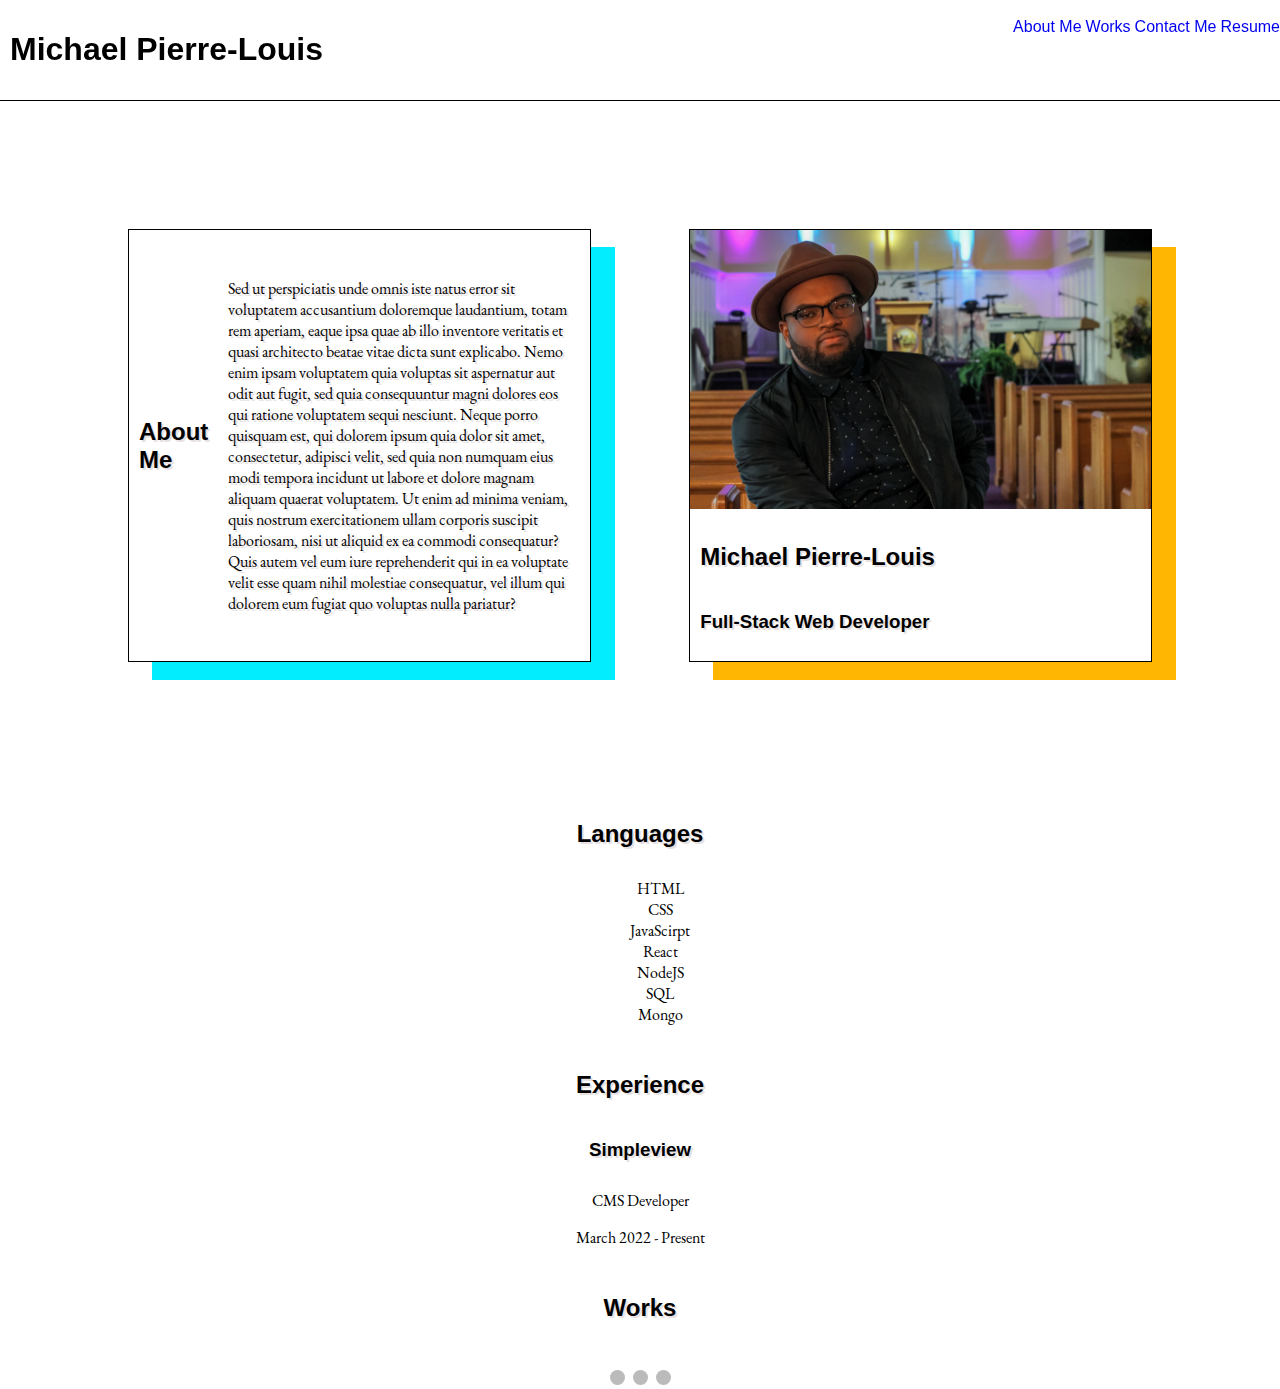
==== index.html @ 42c28024 "updated structure of site" ====
<!DOCTYPE html>
<html lang="en">
<head>
    <meta charset="UTF-8">
    <meta http-equiv="X-UA-Compatible" content="IE=edge">
    <meta name="viewport" content="width=device-width, initial-scale=1.0">
    <link rel="stylesheet" href=css/style.css />
    <script src="js/index.js"></script>
    <title>Michael Pierre-Louis</title>
</head>
<body>
    <header>
        <h1>Michael Pierre-Louis</h1>
        <nav>
            <ul>
                <li>
                    <a href="#about-me">About Me</a>
                </li>
                <li>
                    <a href="#works">Works</a>
                </li>
                <li>
                    <a href="#contact">Contact Me</a>
                </li>
                <li>
                    <a href="https://github.com/mgpierrelouis/resume/raw/main/Resume.pdf">Resume</a>
                </li>
            </ul>
        </nav>
    </header>
    <main>
        <div class="upper-content">
            <div class="about-container" id="about">
                <h2>About Me</h2>
                <p>
                    Sed ut perspiciatis unde omnis iste natus error sit voluptatem accusantium doloremque laudantium, totam rem aperiam, eaque ipsa quae ab illo inventore veritatis et quasi architecto beatae vitae dicta sunt explicabo. Nemo enim ipsam voluptatem quia voluptas sit aspernatur aut odit aut fugit, sed quia consequuntur magni dolores eos qui ratione voluptatem sequi nesciunt. Neque porro quisquam est, qui dolorem ipsum quia dolor sit amet, consectetur, adipisci velit, sed quia non numquam eius modi tempora incidunt ut labore et dolore magnam aliquam quaerat voluptatem. Ut enim ad minima veniam, quis nostrum exercitationem ullam corporis suscipit laboriosam, nisi ut aliquid ex ea commodi consequatur? Quis autem vel eum iure reprehenderit qui in ea voluptate velit esse quam nihil molestiae consequatur, vel illum qui dolorem eum fugiat quo voluptas nulla pariatur?
                </p>
            </div>
            <div class="picture-container">
                <img src="assets/headshot.jpeg" alt="headshot photo of Michael Pierre-Louis">
                <div class="info">
                    <h2>Michael Pierre-Louis</h2>
                    <h3>Full-Stack Web Developer</h3>
                </div>
            </div>
        </div>
        <div class="lower-content">
            <div class="skills">
                <h2>Languages</h2>
                <ul>
                    <li>HTML</li>
                    <li>CSS</li>
                    <li>JavaScirpt</li>
                    <li>React</li>
                    <li>NodeJS</li>
                    <li>SQL</li>
                    <li>Mongo</li>
                </ul>
            </div>
            <div class="experience-container">
                <h2>
                    Experience
                </h2>
                <div class="experience-item">
                    <h3>Simpleview</h3>
                    <p class="title">CMS Developer</p> 
                    <p class="dates"> March 2022 - Present</p>
                </div>
            </div>
            <div class="works-container" id="works">
                <h2>Works</h2>
                <!-- Slideshow container -->
                <div class="slideshow-container">

                    <!-- Full-width images with number and caption text -->
                    <div class="mySlides fade">
                    <div class="numbertext">1 / 3</div>
                    <img src="assets/vegasonhub.png" style="width:100%">
                    <div class="text">Caption Text</div>
                    </div>
                
                    <div class="mySlides fade">
                    <div class="numbertext">2 / 3</div>
                    <img src="assets/sharespacescreen.png" style="width:100%">
                    <div class="text">Caption Two</div>
                    </div>
                
                    <div class="mySlides fade">
                    <div class="numbertext">3 / 3</div>
                    <img src="assets/headshot.jpeg" style="width:100%">
                    <div class="text">Caption Three</div>
                    </div>
                
                    <!-- Next and previous buttons -->
                    <a class="prev" onclick="plusSlides(-1)">&#10094;</a>
                    <a class="next" onclick="plusSlides(1)">&#10095;</a>
                </div>
                <br>
                
                <!-- The dots/circles -->
                <div style="text-align:center">
                    <span class="dot" onclick="currentSlide(1)"></span>
                    <span class="dot" onclick="currentSlide(2)"></span>
                    <span class="dot" onclick="currentSlide(3)"></span>
                </div>
            </div>
        </div>
    </main>
    <footer>

    </footer>
</body>
</html>
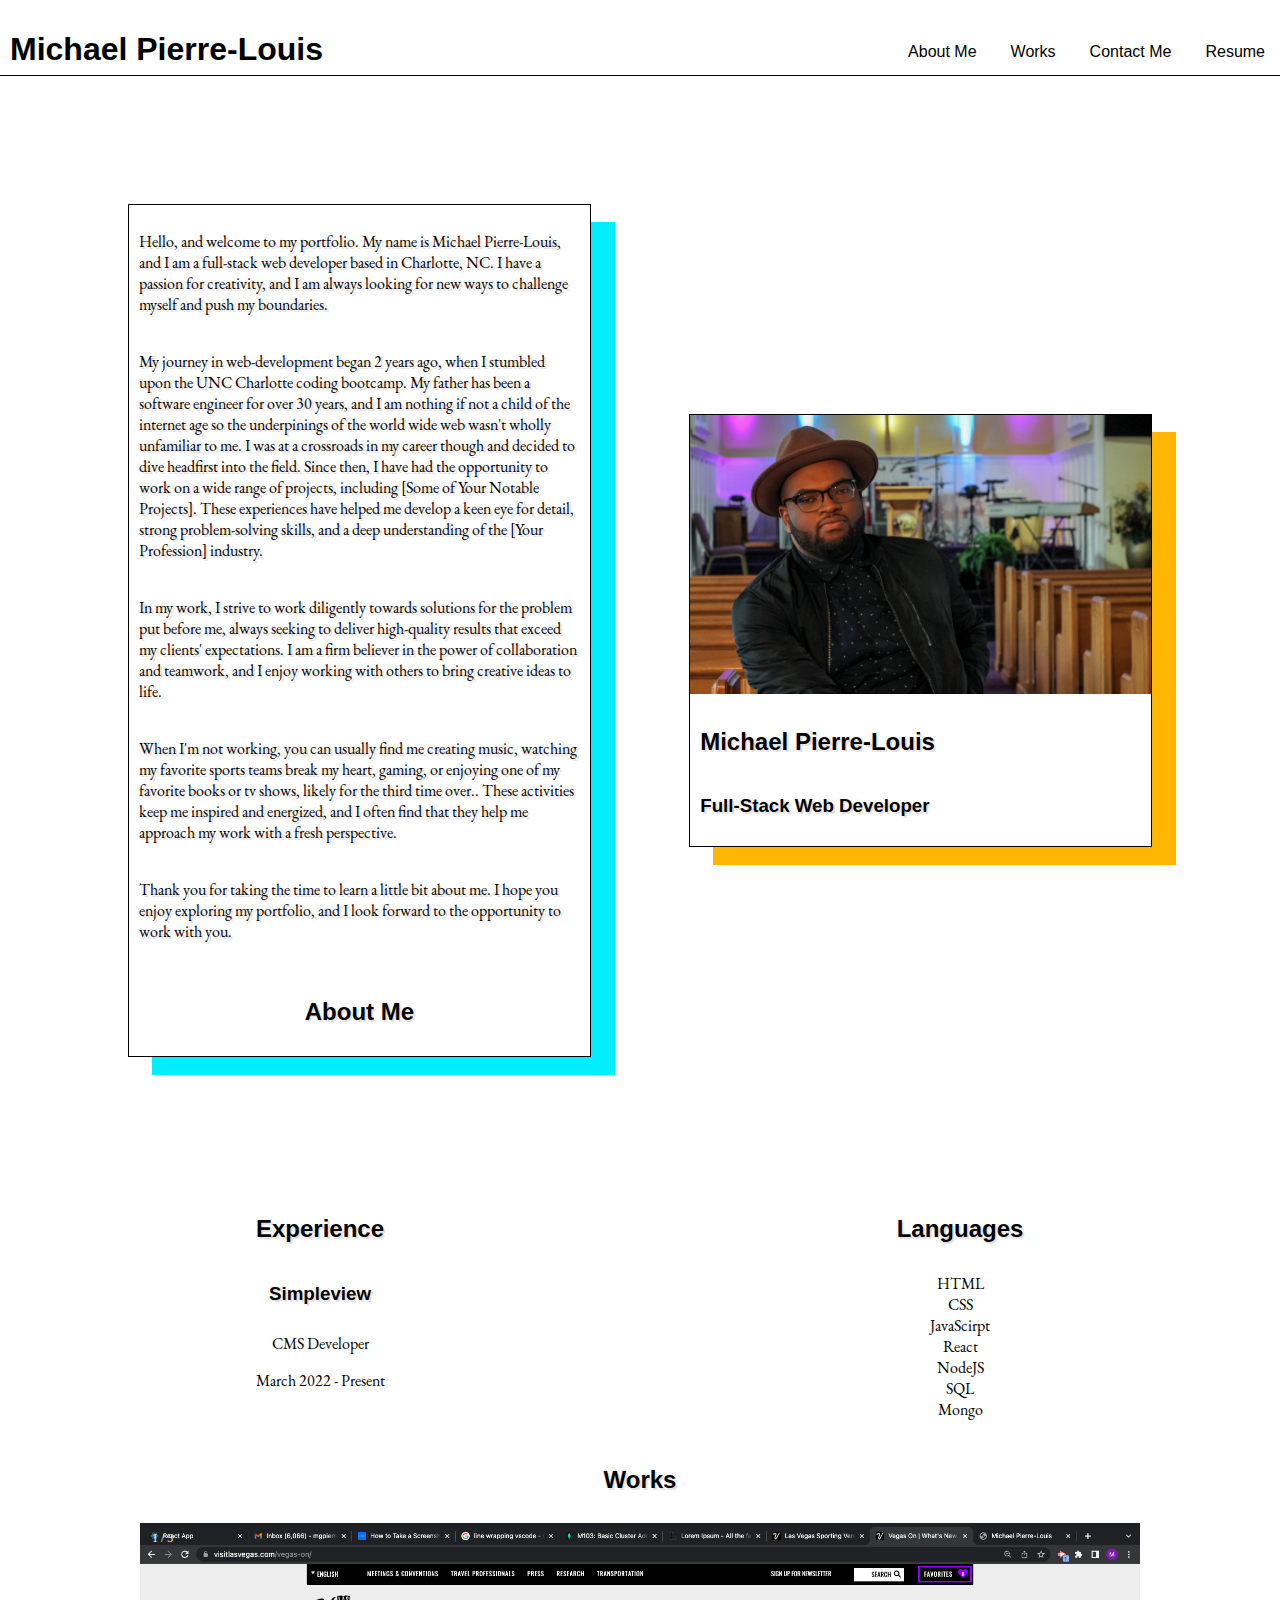
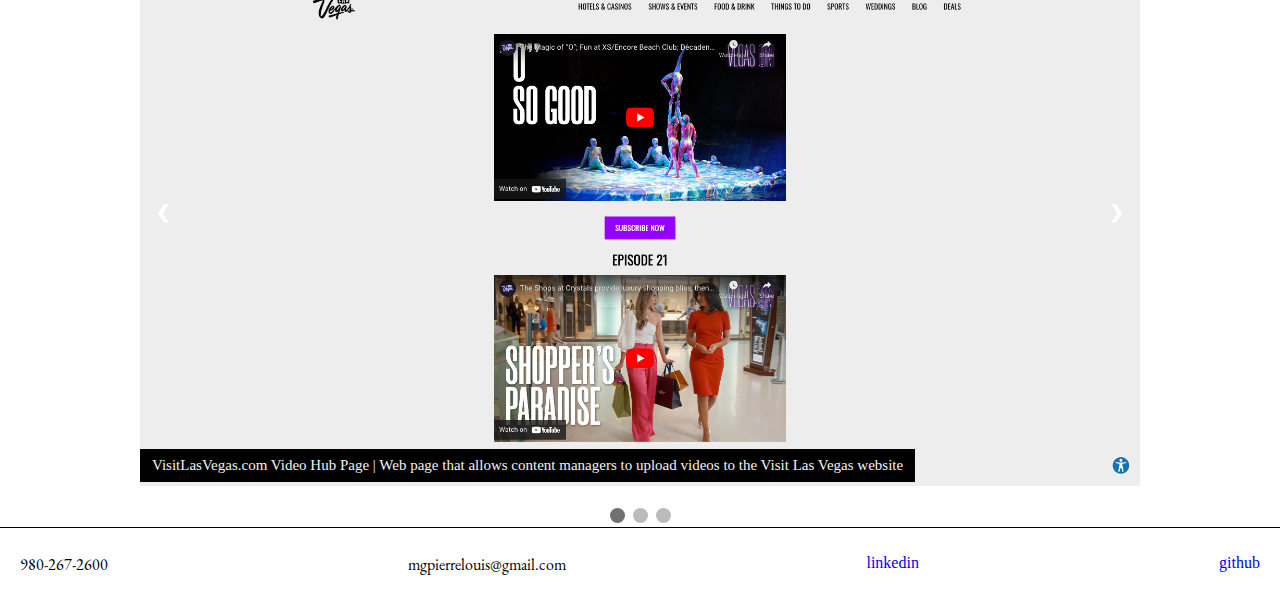
==== commit f92015d4: "updated structure of site, added slide to show works, added media queries for vieing on different vi" ====
--- a/index.html
+++ b/index.html
@@ -5,7 +5,6 @@
     <meta http-equiv="X-UA-Compatible" content="IE=edge">
     <meta name="viewport" content="width=device-width, initial-scale=1.0">
     <link rel="stylesheet" href=css/style.css />
-    <script src="js/index.js"></script>
     <title>Michael Pierre-Louis</title>
 </head>
 <body>
@@ -30,11 +29,15 @@
     </header>
     <main>
         <div class="upper-content">
-            <div class="about-container" id="about">
+            <div class="about-container" id="about-me">
                 <h2>About Me</h2>
-                <p>
-                    Sed ut perspiciatis unde omnis iste natus error sit voluptatem accusantium doloremque laudantium, totam rem aperiam, eaque ipsa quae ab illo inventore veritatis et quasi architecto beatae vitae dicta sunt explicabo. Nemo enim ipsam voluptatem quia voluptas sit aspernatur aut odit aut fugit, sed quia consequuntur magni dolores eos qui ratione voluptatem sequi nesciunt. Neque porro quisquam est, qui dolorem ipsum quia dolor sit amet, consectetur, adipisci velit, sed quia non numquam eius modi tempora incidunt ut labore et dolore magnam aliquam quaerat voluptatem. Ut enim ad minima veniam, quis nostrum exercitationem ullam corporis suscipit laboriosam, nisi ut aliquid ex ea commodi consequatur? Quis autem vel eum iure reprehenderit qui in ea voluptate velit esse quam nihil molestiae consequatur, vel illum qui dolorem eum fugiat quo voluptas nulla pariatur?
-                </p>
+                    <div class="about-paragraphs">
+                        <p>Hello, and welcome to my portfolio. My name is Michael Pierre-Louis, and I am a full-stack web developer based in Charlotte, NC. I have a passion for creativity, and I am always looking for new ways to challenge myself and push my boundaries.</p>
+                        <p>My journey in web-development began 2 years ago, when I stumbled upon the UNC Charlotte coding bootcamp. My father has been a software engineer for over 30 years, and I am nothing if not a child of the internet age so the underpinings of the world wide web wasn't wholly unfamiliar to me. I was at a crossroads in my career though and decided to dive headfirst into the field. Since then, I have had the opportunity to work on a wide range of projects, including [Some of Your Notable Projects]. These experiences have helped me develop a keen eye for detail, strong problem-solving skills, and a deep understanding of the [Your Profession] industry.</p>
+                        <p>In my work, I strive to work diligently towards solutions for the problem put before me, always seeking to deliver high-quality results that exceed my clients' expectations. I am a firm believer in the power of collaboration and teamwork, and I enjoy working with others to bring creative ideas to life.</p>
+                        <p>When I'm not working, you can usually find me creating music, watching my favorite sports teams break my heart, gaming, or enjoying one of my favorite books or tv shows, likely for the third time over.. These activities keep me inspired and energized, and I often find that they help me approach my work with a fresh perspective.</p>
+                        <p>Thank you for taking the time to learn a little bit about me. I hope you enjoy exploring my portfolio, and I look forward to the opportunity to work with you.</p>
+                    </div>
             </div>
             <div class="picture-container">
                 <img src="assets/headshot.jpeg" alt="headshot photo of Michael Pierre-Louis">
@@ -67,47 +70,50 @@
                     <p class="dates"> March 2022 - Present</p>
                 </div>
             </div>
-            <div class="works-container" id="works">
-                <h2>Works</h2>
-                <!-- Slideshow container -->
-                <div class="slideshow-container">
+        </div>
+        <div class="works-container" id="works">
+            <h2>Works</h2>
+            <!-- Slideshow container -->
+            <div class="slideshow-container">
 
-                    <!-- Full-width images with number and caption text -->
-                    <div class="mySlides fade">
-                    <div class="numbertext">1 / 3</div>
-                    <img src="assets/vegasonhub.png" style="width:100%">
-                    <div class="text">Caption Text</div>
-                    </div>
-                
-                    <div class="mySlides fade">
-                    <div class="numbertext">2 / 3</div>
-                    <img src="assets/sharespacescreen.png" style="width:100%">
-                    <div class="text">Caption Two</div>
-                    </div>
-                
-                    <div class="mySlides fade">
-                    <div class="numbertext">3 / 3</div>
-                    <img src="assets/headshot.jpeg" style="width:100%">
-                    <div class="text">Caption Three</div>
-                    </div>
-                
-                    <!-- Next and previous buttons -->
-                    <a class="prev" onclick="plusSlides(-1)">&#10094;</a>
-                    <a class="next" onclick="plusSlides(1)">&#10095;</a>
+                <!-- Full-width images with number and caption text -->
+                <div class="mySlides fade">
+                <div class="numbertext">1 / 3</div>
+                <img src="assets/vegasonhub.png" style="width:100%">
+                <div class="text">VisitLasVegas.com Video Hub Page | Web page that allows content managers to upload videos to the Visit Las Vegas website</div>
                 </div>
-                <br>
-                
-                <!-- The dots/circles -->
-                <div style="text-align:center">
-                    <span class="dot" onclick="currentSlide(1)"></span>
-                    <span class="dot" onclick="currentSlide(2)"></span>
-                    <span class="dot" onclick="currentSlide(3)"></span>
+            
+                <div class="mySlides fade">
+                <div class="numbertext">2 / 3</div>
+                <img src="assets/sharespacescreen.png" style="width:100%">
+                <div class="text">Sh@respace | Messageboard style website that allows users to upload multimedia content</div>
                 </div>
+            
+            
+                <!-- Next and previous buttons -->
+                <a class="prev" onclick="plusSlides(-1)">&#10094;</a>
+                <a class="next" onclick="plusSlides(1)">&#10095;</a>
+            </div>
+            <br>
+            
+            <!-- The dots/circles -->
+            <div style="text-align:center">
+                <span class="dot" onclick="currentSlide(1)"></span>
+                <span class="dot" onclick="currentSlide(2)"></span>
+                <span class="dot" onclick="currentSlide(3)"></span>
             </div>
         </div>
     </main>
-    <footer>
-
+    <footer id="contact">
+        <p>
+           980-267-2600 
+        </p>
+        <p>
+            mgpierrelouis@gmail.com
+        </p>
+        <a class="contact-link" href="https://www.linkedin.com/in/michael-pierre-louis-7163b2bb/">linkedin</a>
+        <a class="contact-link" href="https://github.com/mgpierrelouis">github</a>
     </footer>
+    <script src="js/index.js"></script>
 </body>
 </html>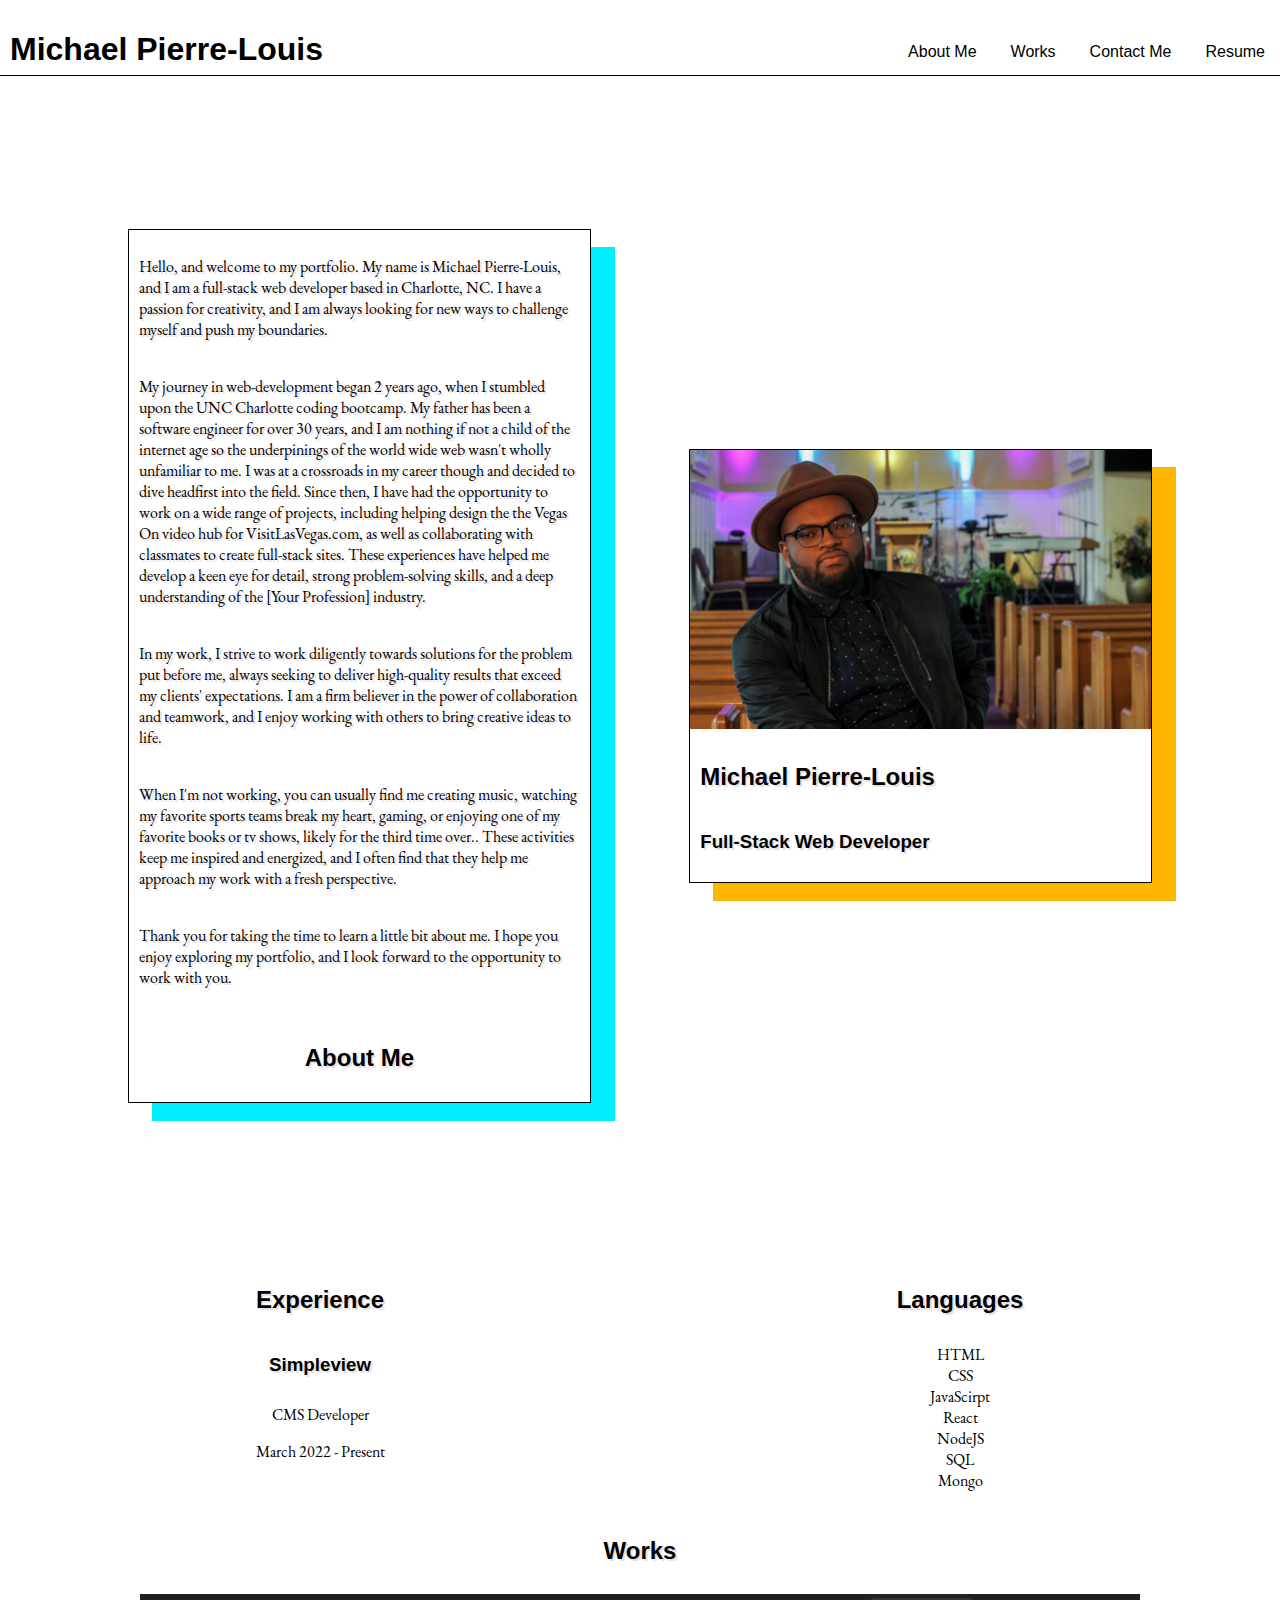
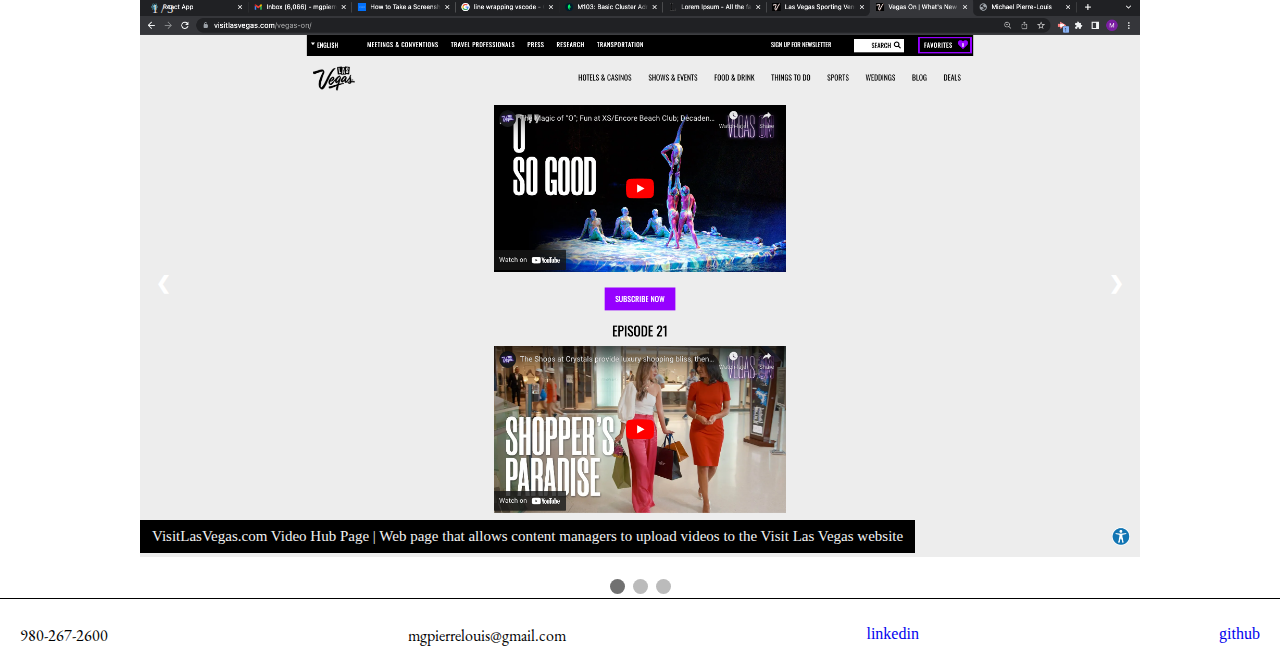
==== commit d00f486c: "updated padding for panels on mobile view, updated about me section" ====
--- a/index.html
+++ b/index.html
@@ -33,7 +33,7 @@
                 <h2>About Me</h2>
                     <div class="about-paragraphs">
                         <p>Hello, and welcome to my portfolio. My name is Michael Pierre-Louis, and I am a full-stack web developer based in Charlotte, NC. I have a passion for creativity, and I am always looking for new ways to challenge myself and push my boundaries.</p>
-                        <p>My journey in web-development began 2 years ago, when I stumbled upon the UNC Charlotte coding bootcamp. My father has been a software engineer for over 30 years, and I am nothing if not a child of the internet age so the underpinings of the world wide web wasn't wholly unfamiliar to me. I was at a crossroads in my career though and decided to dive headfirst into the field. Since then, I have had the opportunity to work on a wide range of projects, including [Some of Your Notable Projects]. These experiences have helped me develop a keen eye for detail, strong problem-solving skills, and a deep understanding of the [Your Profession] industry.</p>
+                        <p>My journey in web-development began 2 years ago, when I stumbled upon the UNC Charlotte coding bootcamp. My father has been a software engineer for over 30 years, and I am nothing if not a child of the internet age so the underpinings of the world wide web wasn't wholly unfamiliar to me. I was at a crossroads in my career though and decided to dive headfirst into the field. Since then, I have had the opportunity to work on a wide range of projects, including helping design the the Vegas On video hub for VisitLasVegas.com, as well as collaborating with classmates to create full-stack sites. These experiences have helped me develop a keen eye for detail, strong problem-solving skills, and a deep understanding of the [Your Profession] industry.</p>
                         <p>In my work, I strive to work diligently towards solutions for the problem put before me, always seeking to deliver high-quality results that exceed my clients' expectations. I am a firm believer in the power of collaboration and teamwork, and I enjoy working with others to bring creative ideas to life.</p>
                         <p>When I'm not working, you can usually find me creating music, watching my favorite sports teams break my heart, gaming, or enjoying one of my favorite books or tv shows, likely for the third time over.. These activities keep me inspired and energized, and I often find that they help me approach my work with a fresh perspective.</p>
                         <p>Thank you for taking the time to learn a little bit about me. I hope you enjoy exploring my portfolio, and I look forward to the opportunity to work with you.</p>
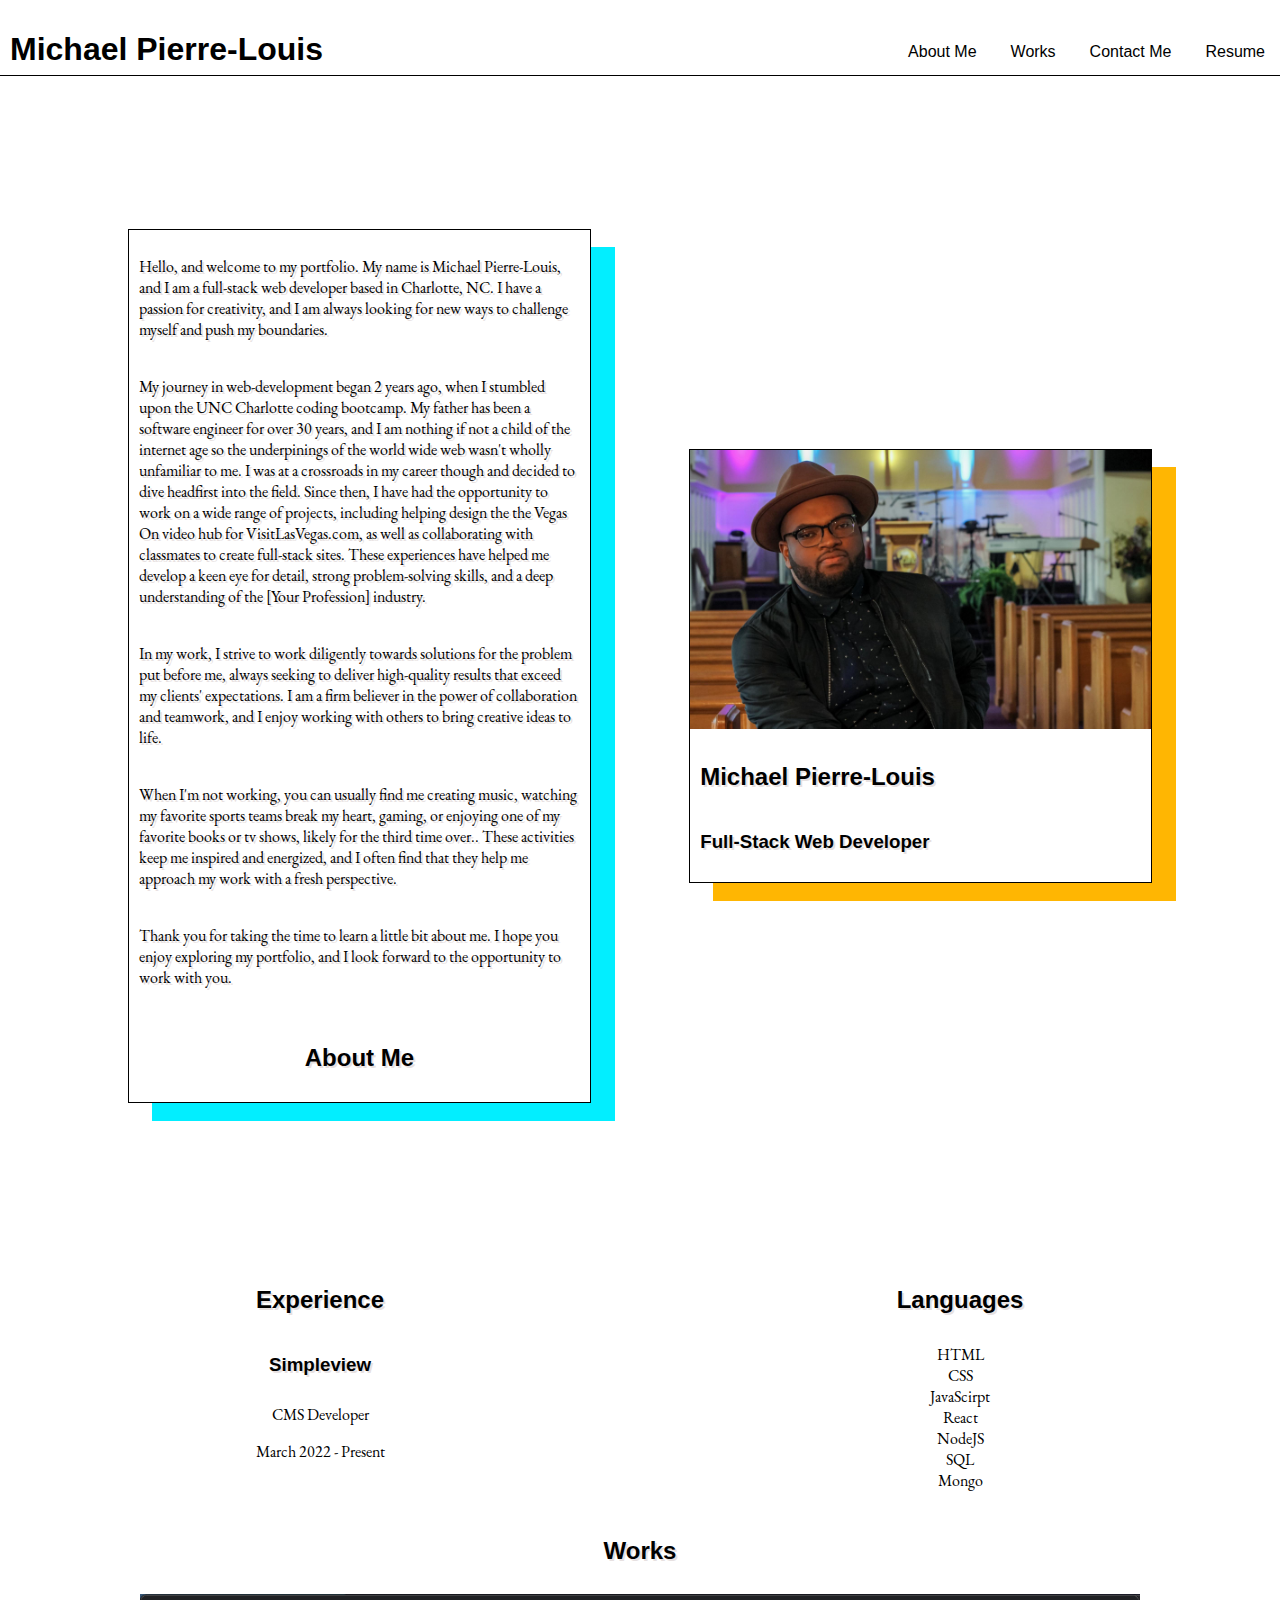
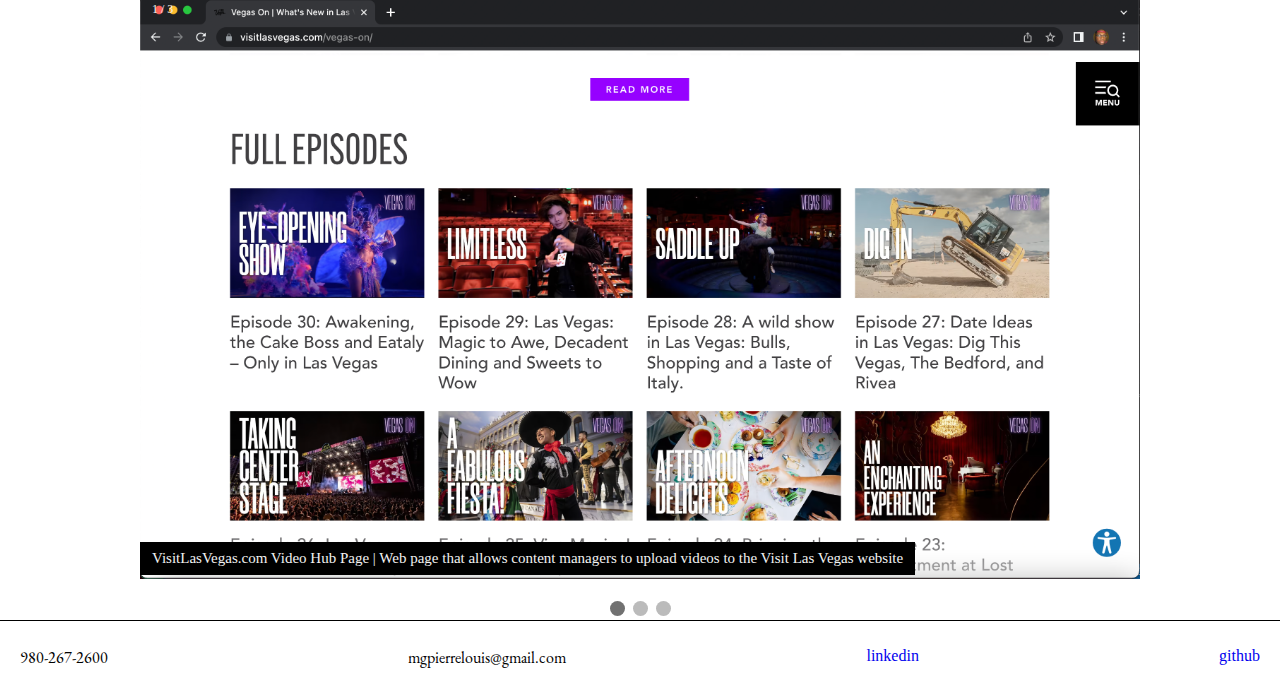
==== commit 0ba30000: "updated a elements to open new tab when clicked" ====
--- a/index.html
+++ b/index.html
@@ -73,16 +73,15 @@
         </div>
         <div class="works-container" id="works">
             <h2>Works</h2>
-            <!-- Slideshow container -->
             <div class="slideshow-container">
 
-                <!-- Full-width images with number and caption text -->
-                <div class="mySlides fade">
-                <div class="numbertext">1 / 3</div>
-                <img src="assets/vegasonhub.png" style="width:100%">
-                <div class="text">VisitLasVegas.com Video Hub Page | Web page that allows content managers to upload videos to the Visit Las Vegas website</div>
-                </div>
-            
+                <a href="https://www.visitlasvegas.com/vegas-on/" target="_blank">
+                    <div class="mySlides fade">
+                    <div class="numbertext">1 / 3</div>
+                    <img src="assets/onhub2.png" style="width:100%">
+                    <div class="text">VisitLasVegas.com Video Hub Page | Web page that allows content managers to upload videos to the Visit Las Vegas website</div>
+                    </div>
+                </a>
                 <div class="mySlides fade">
                 <div class="numbertext">2 / 3</div>
                 <img src="assets/sharespacescreen.png" style="width:100%">
@@ -90,13 +89,11 @@
                 </div>
             
             
-                <!-- Next and previous buttons -->
                 <a class="prev" onclick="plusSlides(-1)">&#10094;</a>
                 <a class="next" onclick="plusSlides(1)">&#10095;</a>
             </div>
             <br>
             
-            <!-- The dots/circles -->
             <div style="text-align:center">
                 <span class="dot" onclick="currentSlide(1)"></span>
                 <span class="dot" onclick="currentSlide(2)"></span>
@@ -111,8 +108,8 @@
         <p>
             mgpierrelouis@gmail.com
         </p>
-        <a class="contact-link" href="https://www.linkedin.com/in/michael-pierre-louis-7163b2bb/">linkedin</a>
-        <a class="contact-link" href="https://github.com/mgpierrelouis">github</a>
+        <a class="contact-link" href="https://www.linkedin.com/in/michael-pierre-louis-7163b2bb/" target="_blank">linkedin</a>
+        <a class="contact-link" href="https://github.com/mgpierrelouis" target="_blank">github</a>
     </footer>
     <script src="js/index.js"></script>
 </body>
